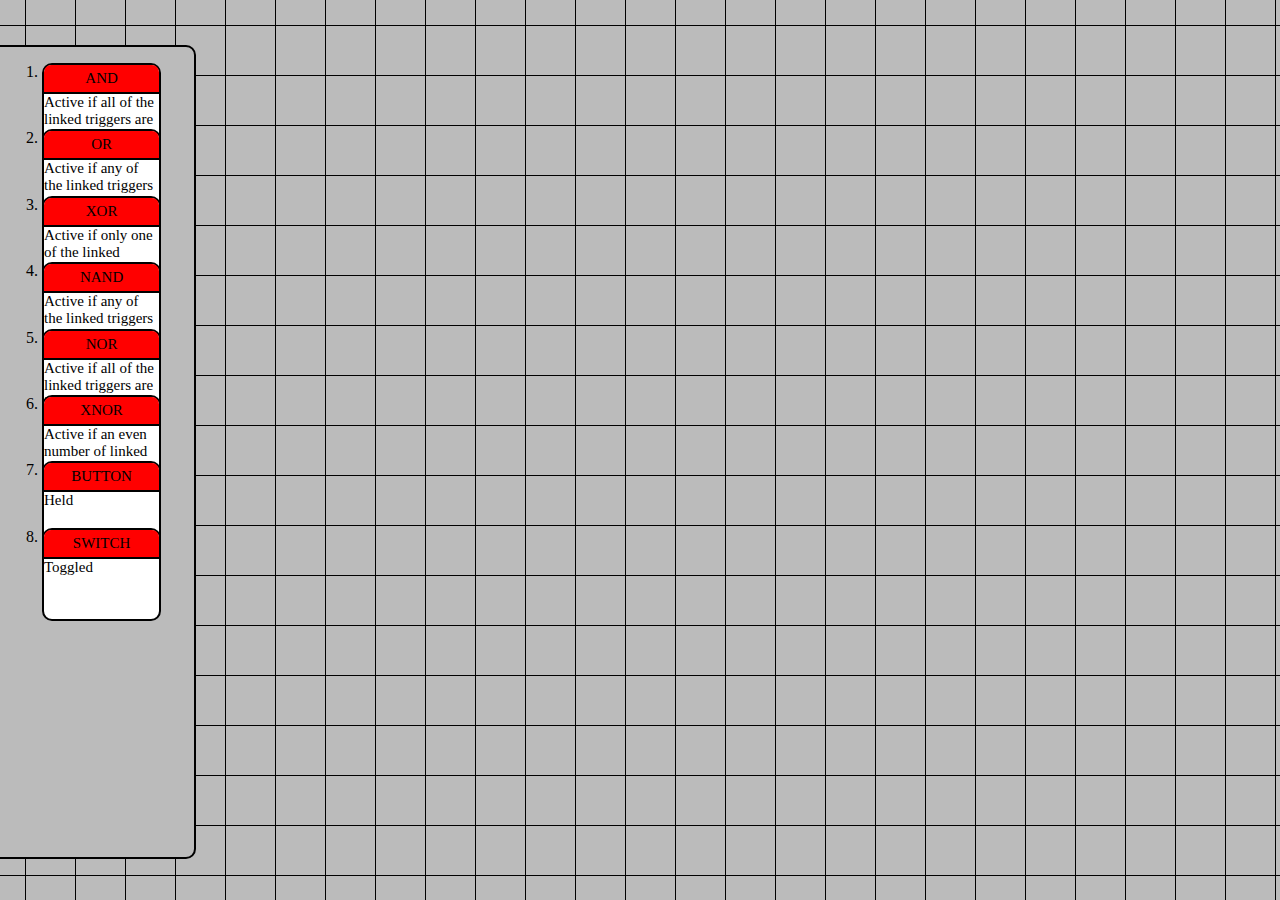
==== index.html @ 6345fc08 "Uploading files" ====
<!DOCTYPE html>
<html>
    <head>
        <title>ScrapMechanic Logic</title>
        <link rel="stylesheet" href="style.css">
    </head>
    <body>
        <script src="main.js"></script>
        <div class="menu">
            <div class="right">
                <ol>
                    <li>
                        <div class="displaynode">
                            <header>AND</header>
                            <div class="content">
                                <div class="ico"><i class="bx bx-move"></i></div>
                                <div class="title">Active if all of the linked triggers are active</div>
                            </div>
                        </div>
                    </li>
                    <li>
                        <div class="displaynode">
                            <header>OR</header>
                            <div class="content">
                                <div class="ico"><i class="bx bx-move"></i></div>
                                <div class="title">Active if any of the linked triggers are active</div>
                            </div>
                        </div>
                    </li>
                    <li>
                        <div class="displaynode">
                            <header>XOR</header>
                            <div class="content">
                                <div class="ico"><i class="bx bx-move"></i></div>
                                <div class="title">Active if only one of the linked triggers are active</div>
                            </div>
                        </div>
                    </li>
                    <li>
                        <div class="displaynode">
                            <header>NAND</header>
                            <div class="content">
                                <div class="ico"><i class="bx bx-move"></i></div>
                                <div class="title">Active if any of the linked triggers are inactive</div>
                            </div>
                        </div>
                    </li>
                    <li>
                        <div class="displaynode">
                            <header>NOR</header>
                            <div class="content">
                                <div class="ico"><i class="bx bx-move"></i></div>
                                <div class="title">Active if all of the linked triggers are inactive</div>
                            </div>
                        </div>
                    </li>
                    <li>
                        <div class="displaynode">
                            <header>XNOR</header>
                            <div class="content">
                                <div class="ico"><i class="bx bx-move"></i></div>
                                <div class="title">Active if an even number of linked triggers are inactive</div>
                            </div>
                        </div>
                    </li>
                    <li>
                        <div class="displaynode">
                            <header>BUTTON</header>
                            <div class="content">
                                <div class="ico"><i class="bx bx-move"></i></div>
                                <div class="title">Held</div>
                            </div>
                        </div>
                    </li>
                    <li>
                        <div class="displaynode">
                            <header>SWITCH</header>
                            <div class="content">
                                <div class="ico"><i class="bx bx-move"></i></div>
                                <div class="title">Toggled</div>
                            </div>
                        </div>
                    </li>
                </ol>
            </div>
        </div>
    </body>
</html>
---- style.css ----
body{
    background-image:
      repeating-linear-gradient(rgb(0, 0, 0) 0 1px, transparent 1px 100%),
      repeating-linear-gradient(90deg, rgb(0, 0, 0) 0 1px, transparent 1px 100%);
    background-size: 50px 50px;
    background-color: #bbb;
}

.node{
    background: #fff;
    position: absolute;
    transform: translate(-50%,-50%);
    border: 2px solid black;
    border-top-left-radius: 10px;
    border-top-right-radius: 10px;
    user-select: none;
    background-color: rgb(255, 0, 0);
    z-index: 1;
}

.node .content{
    position: absolute;
    left: -.75%;
    top: 100%;
    width: 100%;
    height: 300%;
    background: white;
    border: 2px solid black;
    visibility: hidden;
}

.node:hover .content{
    visibility: visible;
}

.node.active {
    cursor: move;
    user-select: none;
}

.displaynode{
    background: #fff;
    position: absolute;
    border: 2px solid black;
    border-radius: 10px;
    width: 90%;
    height: 11%;
    font-size: 15px;
    user-select: none;
}

.displaynode header{
    color: black;
    font-size: 15px;
    font-weight: 500;
    text-align: center;
    padding: 5px 5px;
    border-bottom: 2px solid black;
    user-select: none;
    border-top-left-radius: 7px;
    border-top-right-radius: 7px;
    background-color: rgb(255, 0, 0);
}

.node header{
    color: black;
    font-size: 23px;
    font-weight: 500;
    text-align: center;
    padding: 10px 10px;
    border-top-left-radius: 7px;
    border-top-right-radius: 7px;
    z-index: 0;
}

.menu{
    background: #bbb;
    position: absolute;
    left: -5%;
    top: 5%;
    width: 20%;
    height: 90%;
    border: 2px solid black;
    border-radius: 10px;
    z-index: 2;
}

.in {
    position: absolute;
    left: -.5%;
    top: 55%;
    height: 10px;
    width: 10px;
    transform: translate(-50%,-50%);
    background-color: black;
    border-radius: 50%;
    display: inline-block;
}

.out {
    position: absolute;
    left: 100.5%;
    top: 55%;
    height: 10px;
    width: 10px;
    transform: translate(-50%,-50%);
    background-color: black;
    border-radius: 50%;
    display: inline-block;
}

.right {
    position: absolute;
    left: 25%;
    top: 0%;
    width: 50%;
    height: 100%;
}

.button{
    position: absolute;
    left: 50%;
    top: 50%;
    transform: translate(-50%,-50%);
    width: 50px;
    height: 50px;
}

.line {
    position: absolute;
    background-color: black;
}

ol{
    padding: 20%, 0%;
}

li{
    margin-bottom: 55%;
}
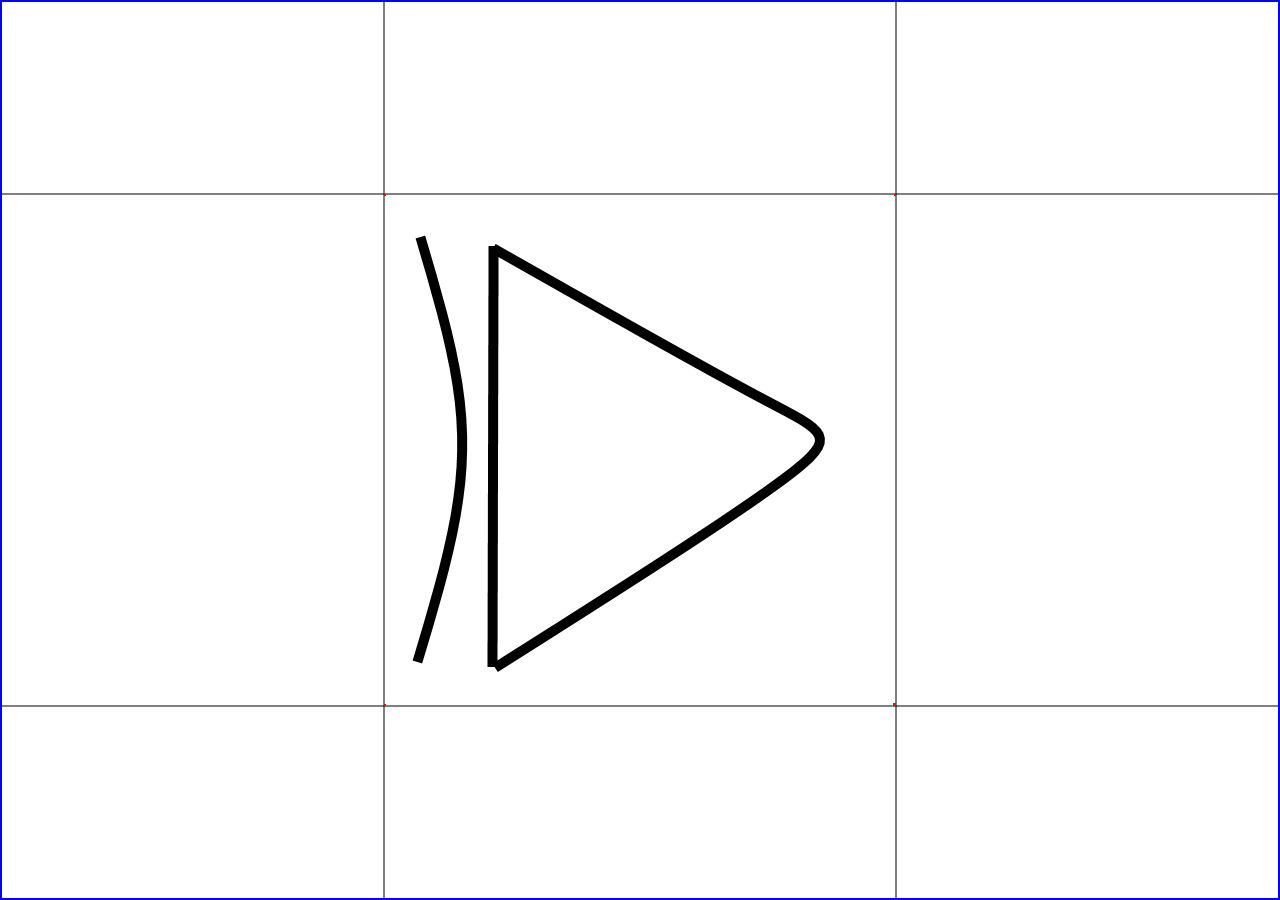
==== commit f608fabf: "Changed Folder Structure" ====
--- a/index.html
+++ b/index.html
@@ -1,88 +1,11 @@
 <!DOCTYPE html>
 <html>
     <head>
-        <title>ScrapMechanic Logic</title>
+        <title>Rewrite Test</title>
         <link rel="stylesheet" href="style.css">
     </head>
     <body>
+        <canvas id="myCanvas"></canvas>
         <script src="main.js"></script>
-        <div class="menu">
-            <div class="right">
-                <ol>
-                    <li>
-                        <div class="displaynode">
-                            <header>AND</header>
-                            <div class="content">
-                                <div class="ico"><i class="bx bx-move"></i></div>
-                                <div class="title">Active if all of the linked triggers are active</div>
-                            </div>
-                        </div>
-                    </li>
-                    <li>
-                        <div class="displaynode">
-                            <header>OR</header>
-                            <div class="content">
-                                <div class="ico"><i class="bx bx-move"></i></div>
-                                <div class="title">Active if any of the linked triggers are active</div>
-                            </div>
-                        </div>
-                    </li>
-                    <li>
-                        <div class="displaynode">
-                            <header>XOR</header>
-                            <div class="content">
-                                <div class="ico"><i class="bx bx-move"></i></div>
-                                <div class="title">Active if only one of the linked triggers are active</div>
-                            </div>
-                        </div>
-                    </li>
-                    <li>
-                        <div class="displaynode">
-                            <header>NAND</header>
-                            <div class="content">
-                                <div class="ico"><i class="bx bx-move"></i></div>
-                                <div class="title">Active if any of the linked triggers are inactive</div>
-                            </div>
-                        </div>
-                    </li>
-                    <li>
-                        <div class="displaynode">
-                            <header>NOR</header>
-                            <div class="content">
-                                <div class="ico"><i class="bx bx-move"></i></div>
-                                <div class="title">Active if all of the linked triggers are inactive</div>
-                            </div>
-                        </div>
-                    </li>
-                    <li>
-                        <div class="displaynode">
-                            <header>XNOR</header>
-                            <div class="content">
-                                <div class="ico"><i class="bx bx-move"></i></div>
-                                <div class="title">Active if an even number of linked triggers are inactive</div>
-                            </div>
-                        </div>
-                    </li>
-                    <li>
-                        <div class="displaynode">
-                            <header>BUTTON</header>
-                            <div class="content">
-                                <div class="ico"><i class="bx bx-move"></i></div>
-                                <div class="title">Held</div>
-                            </div>
-                        </div>
-                    </li>
-                    <li>
-                        <div class="displaynode">
-                            <header>SWITCH</header>
-                            <div class="content">
-                                <div class="ico"><i class="bx bx-move"></i></div>
-                                <div class="title">Toggled</div>
-                            </div>
-                        </div>
-                    </li>
-                </ol>
-            </div>
-        </div>
     </body>
 </html>--- a/style.css
+++ b/style.css
@@ -1,140 +1,21 @@
-body{
-    background-image:
-      repeating-linear-gradient(rgb(0, 0, 0) 0 1px, transparent 1px 100%),
-      repeating-linear-gradient(90deg, rgb(0, 0, 0) 0 1px, transparent 1px 100%);
-    background-size: 50px 50px;
-    background-color: #bbb;
+
+.background {
+  background-color: #269;
+  background-image: linear-gradient(black 2px, transparent 2px),
+    linear-gradient(90deg, black 2px, transparent 2px),
+    linear-gradient(rgba(255, 255, 255, 0.3) 1px, transparent 1px),
+    linear-gradient(90deg, rgba(255, 255, 255, 0.3) 1px, transparent 1px);
+  background-size: 50px 50px, 50px 50px, 10px 10px, 10px 10px;
+  background-position: -2px -2px, -2px -2px, -1px -1px, -1px -1px;
 }
 
-.node{
-    background: #fff;
-    position: absolute;
-    transform: translate(-50%,-50%);
-    border: 2px solid black;
-    border-top-left-radius: 10px;
-    border-top-right-radius: 10px;
-    user-select: none;
-    background-color: rgb(255, 0, 0);
-    z-index: 1;
-}
-
-.node .content{
-    position: absolute;
-    left: -.75%;
-    top: 100%;
-    width: 100%;
-    height: 300%;
-    background: white;
-    border: 2px solid black;
-    visibility: hidden;
-}
-
-.node:hover .content{
-    visibility: visible;
-}
-
-.node.active {
-    cursor: move;
-    user-select: none;
-}
-
-.displaynode{
-    background: #fff;
-    position: absolute;
-    border: 2px solid black;
-    border-radius: 10px;
-    width: 90%;
-    height: 11%;
-    font-size: 15px;
-    user-select: none;
-}
-
-.displaynode header{
-    color: black;
-    font-size: 15px;
-    font-weight: 500;
-    text-align: center;
-    padding: 5px 5px;
-    border-bottom: 2px solid black;
-    user-select: none;
-    border-top-left-radius: 7px;
-    border-top-right-radius: 7px;
-    background-color: rgb(255, 0, 0);
-}
-
-.node header{
-    color: black;
-    font-size: 23px;
-    font-weight: 500;
-    text-align: center;
-    padding: 10px 10px;
-    border-top-left-radius: 7px;
-    border-top-right-radius: 7px;
-    z-index: 0;
-}
-
-.menu{
-    background: #bbb;
-    position: absolute;
-    left: -5%;
-    top: 5%;
-    width: 20%;
-    height: 90%;
-    border: 2px solid black;
-    border-radius: 10px;
-    z-index: 2;
-}
-
-.in {
-    position: absolute;
-    left: -.5%;
-    top: 55%;
-    height: 10px;
-    width: 10px;
-    transform: translate(-50%,-50%);
-    background-color: black;
-    border-radius: 50%;
-    display: inline-block;
-}
-
-.out {
-    position: absolute;
-    left: 100.5%;
-    top: 55%;
-    height: 10px;
-    width: 10px;
-    transform: translate(-50%,-50%);
-    background-color: black;
-    border-radius: 50%;
-    display: inline-block;
-}
-
-.right {
-    position: absolute;
-    left: 25%;
-    top: 0%;
-    width: 50%;
-    height: 100%;
-}
-
-.button{
-    position: absolute;
-    left: 50%;
-    top: 50%;
-    transform: translate(-50%,-50%);
-    width: 50px;
-    height: 50px;
-}
-
-.line {
-    position: absolute;
-    background-color: black;
-}
-
-ol{
-    padding: 20%, 0%;
-}
-
-li{
-    margin-bottom: 55%;
+.node {
+  position: fixed;
+  left: 0px;
+  top: 0px;
+  width: 50px;
+  height: 50px;
+  transform: translate(-50%, -50%);
+  background: white;
+  cursor: move;
 }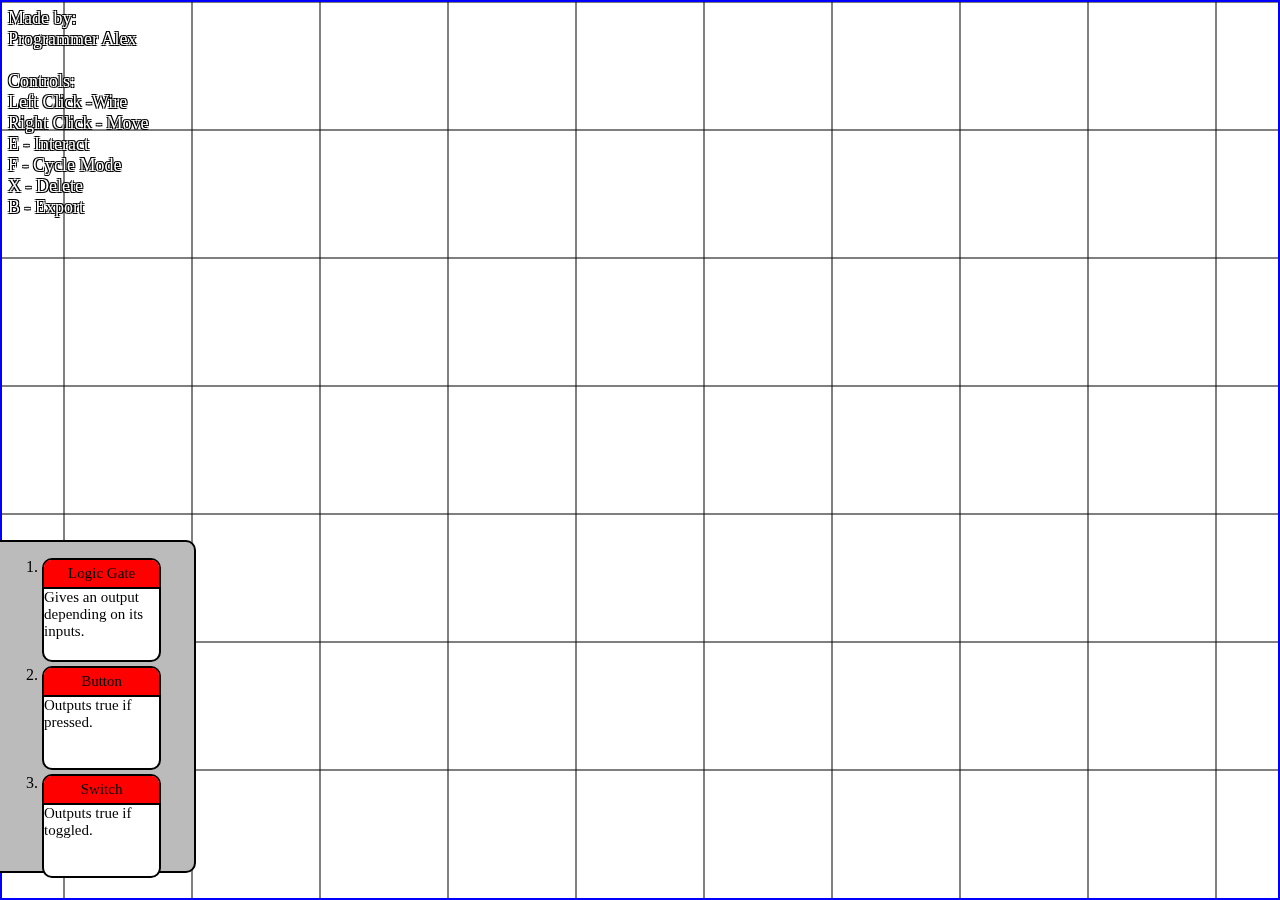
==== commit 26758afb: "Working prototype!" ====
--- a/index.html
+++ b/index.html
@@ -1,11 +1,52 @@
 <!DOCTYPE html>
 <html>
-    <head>
-        <title>Rewrite Test</title>
-        <link rel="stylesheet" href="style.css">
-    </head>
-    <body>
-        <canvas id="myCanvas"></canvas>
-        <script src="main.js"></script>
-    </body>
-</html>+  <head>
+    <title>Rewrite Test</title>
+    <link rel="stylesheet" href="style.css" />
+  </head>
+  <body>
+    <canvas id="myCanvas"></canvas>
+    <script src="main.js"></script>
+    <t class="stroke">Made by:<br/>Programmer Alex<br/><br/>Controls:<br/>Left Click -Wire<br/>Right Click - Move<br/>E - Interact<br/>F - Cycle Mode<br/>X - Delete<br/>B - Export</t>
+    <div class="info" hidden=true>Copied to clipboard.</div>
+    <div class="menu">
+      <div class="right">
+        <ol>
+          <li>
+            <div class="displaynode" name="9f0f56e8-2c31-4d83-996c-d00a9b296c3f">
+              <header>Logic Gate</header>
+              <div class="content">
+                <div class="ico"><i class="bx bx-move"></i></div>
+                <div class="title">
+                  Gives an output depending on its inputs.
+                </div>
+              </div>
+            </div>
+          </li>
+          <li>
+            <div class="displaynode" name="1e8d93a4-506b-470d-9ada-9c0a321e2db5">
+              <header>Button</header>
+              <div class="content">
+                <div class="ico"><i class="bx bx-move"></i></div>
+                <div class="title">
+                  Outputs true if pressed.
+                </div>
+              </div>
+            </div>
+          </li>
+          <li>
+            <div class="displaynode" name="7cf717d7-d167-4f2d-a6e7-6b2c70aa3986">
+              <header>Switch</header>
+              <div class="content">
+                <div class="ico"><i class="bx bx-move"></i></div>
+                <div class="title">
+                  Outputs true if toggled.
+                </div>
+              </div>
+            </div>
+          </li>
+        </ol>
+      </div>
+    </div>
+  </body>
+</html>
--- a/style.css
+++ b/style.css
@@ -9,6 +9,17 @@
   background-position: -2px -2px, -2px -2px, -1px -1px, -1px -1px;
 }
 
+.info {
+  position: absolute;
+  transform: translate(-50%, -50%);
+  bottom: 5%;
+  left: 50%;
+  font-size: 50px;
+  color: black;
+  background-color: grey;
+  border-radius: 5px;
+}
+
 .node {
   position: fixed;
   left: 0px;
@@ -18,4 +29,59 @@
   transform: translate(-50%, -50%);
   background: white;
   cursor: move;
+}
+
+.stroke {
+  color: white;
+  text-shadow: -1px -1px 0 black, 1px -1px 0 black, -1px 1px 0 black, 1px 1px 0 black;
+  position: absolute;
+  font-size: large;
+}
+
+.menu{
+  background: #bbb;
+  position: absolute;
+  left: -5%;
+  top: 60%;
+  width: 20%;
+  height: 36.5%;
+  border: 2px solid black;
+  border-radius: 10px;
+  z-index: 2;
+}
+
+.right {
+  position: absolute;
+  left: 25%;
+  top: 0%;
+  width: 50%;
+  height: 100%;
+}
+
+.displaynode{
+  background: #fff;
+  position: absolute;
+  border: 2px solid black;
+  border-radius: 10px;
+  width: 90%;
+  height: 100px;
+  font-size: 15px;
+  user-select: none;
+}
+
+.displaynode header{
+  color: black;
+  font-size: 15px;
+  font-weight: 500;
+  text-align: center;
+  padding: 5px 5px;
+  border-bottom: 2px solid black;
+  user-select: none;
+  border-top-left-radius: 7px;
+  border-top-right-radius: 7px;
+  background-color: rgb(255, 0, 0);
+}
+
+li:not(:first-child){
+  margin: 90px 0%;
 }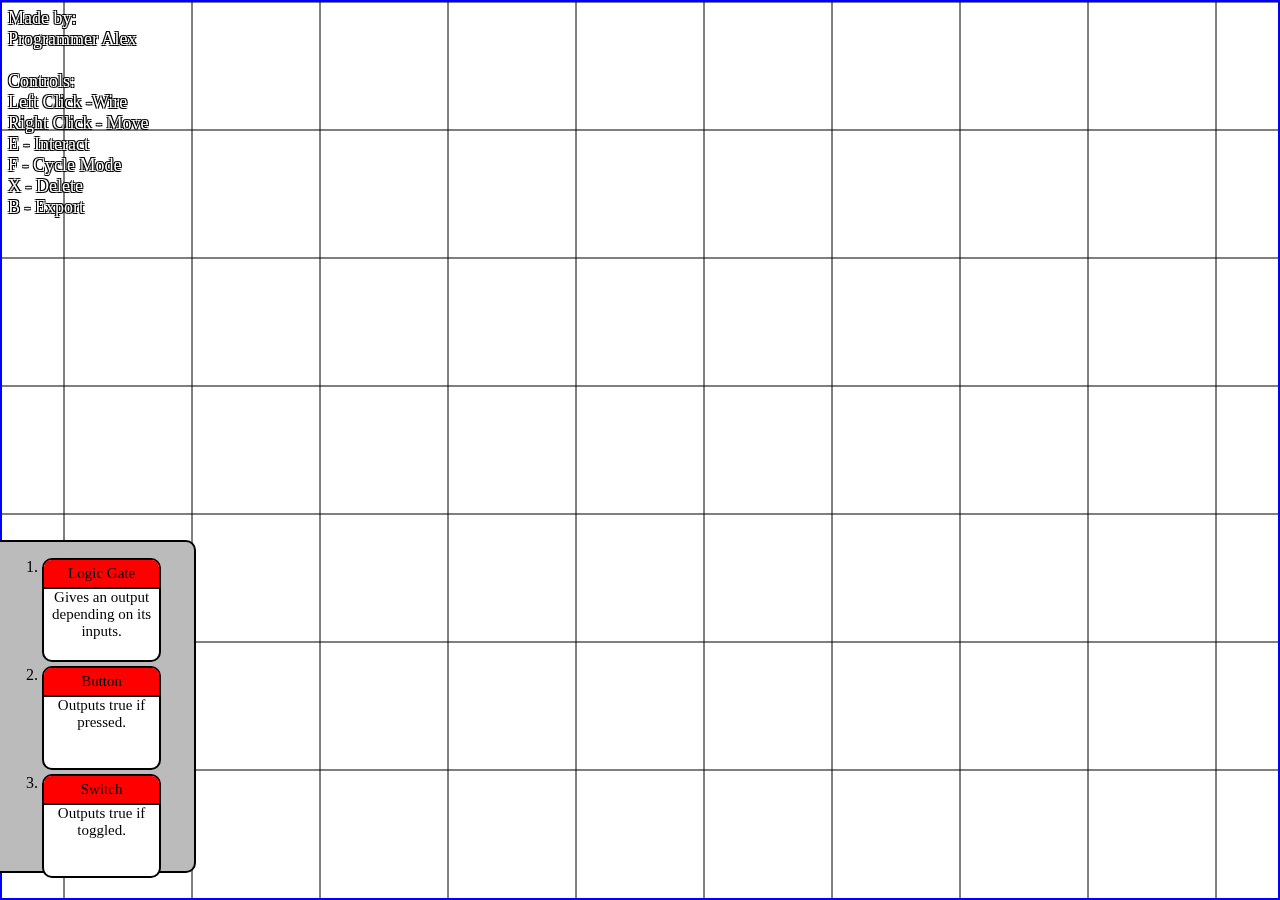
==== commit d52096ac: "Darkmode + Rendering Fix." ====
--- a/index.html
+++ b/index.html
@@ -5,7 +5,7 @@
     <link rel="stylesheet" href="style.css" />
   </head>
   <body>
-    <canvas id="myCanvas"></canvas>
+    <canvas id="myCanvas" class="canvas"></canvas>
     <script src="main.js"></script>
     <t class="stroke">Made by:<br/>Programmer Alex<br/><br/>Controls:<br/>Left Click -Wire<br/>Right Click - Move<br/>E - Interact<br/>F - Cycle Mode<br/>X - Delete<br/>B - Export</t>
     <div class="info" hidden=true>Copied to clipboard.</div>
--- a/style.css
+++ b/style.css
@@ -67,13 +67,13 @@
   height: 100px;
   font-size: 15px;
   user-select: none;
+  text-align: center;
 }
 
 .displaynode header{
   color: black;
   font-size: 15px;
   font-weight: 500;
-  text-align: center;
   padding: 5px 5px;
   border-bottom: 2px solid black;
   user-select: none;
@@ -84,4 +84,21 @@
 
 li:not(:first-child){
   margin: 90px 0%;
+}
+
+@media (prefers-color-scheme: dark) {
+  .canvas {
+    background-color: #363636;
+  }
+  .menu {
+    background-color: #363636;
+  }
+  .displaynode {
+    background-color: #363636;
+    color: white;
+    text-shadow: -1px -1px 0 black, 1px -1px 0 black, -1px 1px 0 black, 1px 1px 0 black;
+  }
+  .displaynode header {
+    color: white;
+  }
 }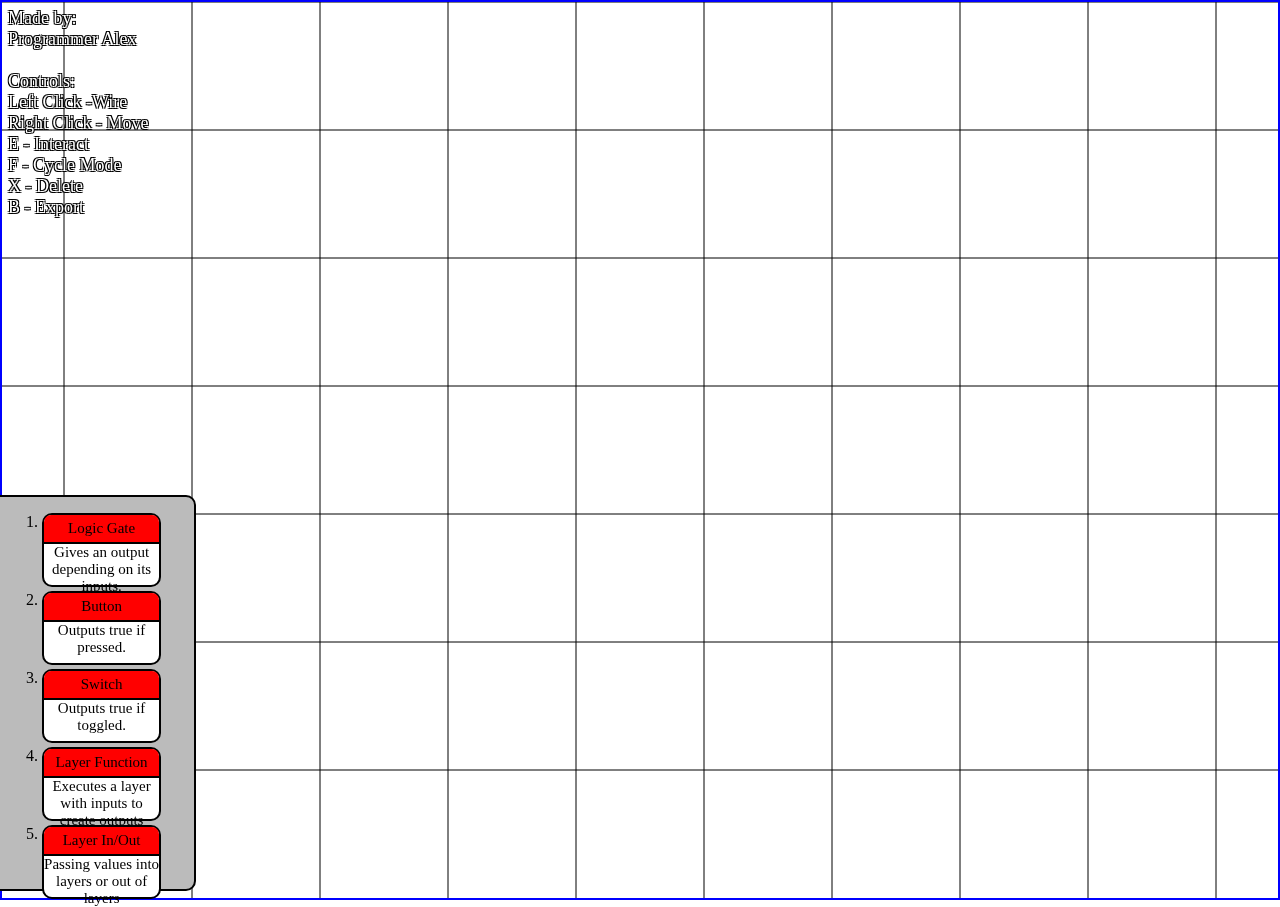
==== commit a491dd12: "Layer function testing." ====
--- a/index.html
+++ b/index.html
@@ -45,6 +45,28 @@
               </div>
             </div>
           </li>
+          <li>
+            <div class="displaynode" name="LayerFunction">
+              <header>Layer Function</header>
+              <div class="content">
+                <div class="ico"><i class="bx bx-move"></i></div>
+                <div class="title">
+                  Executes a layer with inputs to create outputs
+                </div>
+              </div>
+            </div>
+          </li>
+          <li>
+            <div class="displaynode" name="LayerNode">
+              <header>Layer In/Out</header>
+              <div class="content">
+                <div class="ico"><i class="bx bx-move"></i></div>
+                <div class="title">
+                  Passing values into layers or out of layers
+                </div>
+              </div>
+            </div>
+          </li>
         </ol>
       </div>
     </div>
--- a/style.css
+++ b/style.css
@@ -42,9 +42,9 @@
   background: #bbb;
   position: absolute;
   left: -5%;
-  top: 60%;
+  top: 55%;
   width: 20%;
-  height: 36.5%;
+  height: 43.5%;
   border: 2px solid black;
   border-radius: 10px;
   z-index: 2;
@@ -64,7 +64,7 @@
   border: 2px solid black;
   border-radius: 10px;
   width: 90%;
-  height: 100px;
+  height: 70px;
   font-size: 15px;
   user-select: none;
   text-align: center;
@@ -83,7 +83,7 @@
 }
 
 li:not(:first-child){
-  margin: 90px 0%;
+  margin: 60px 0%;
 }
 
 @media (prefers-color-scheme: dark) {
